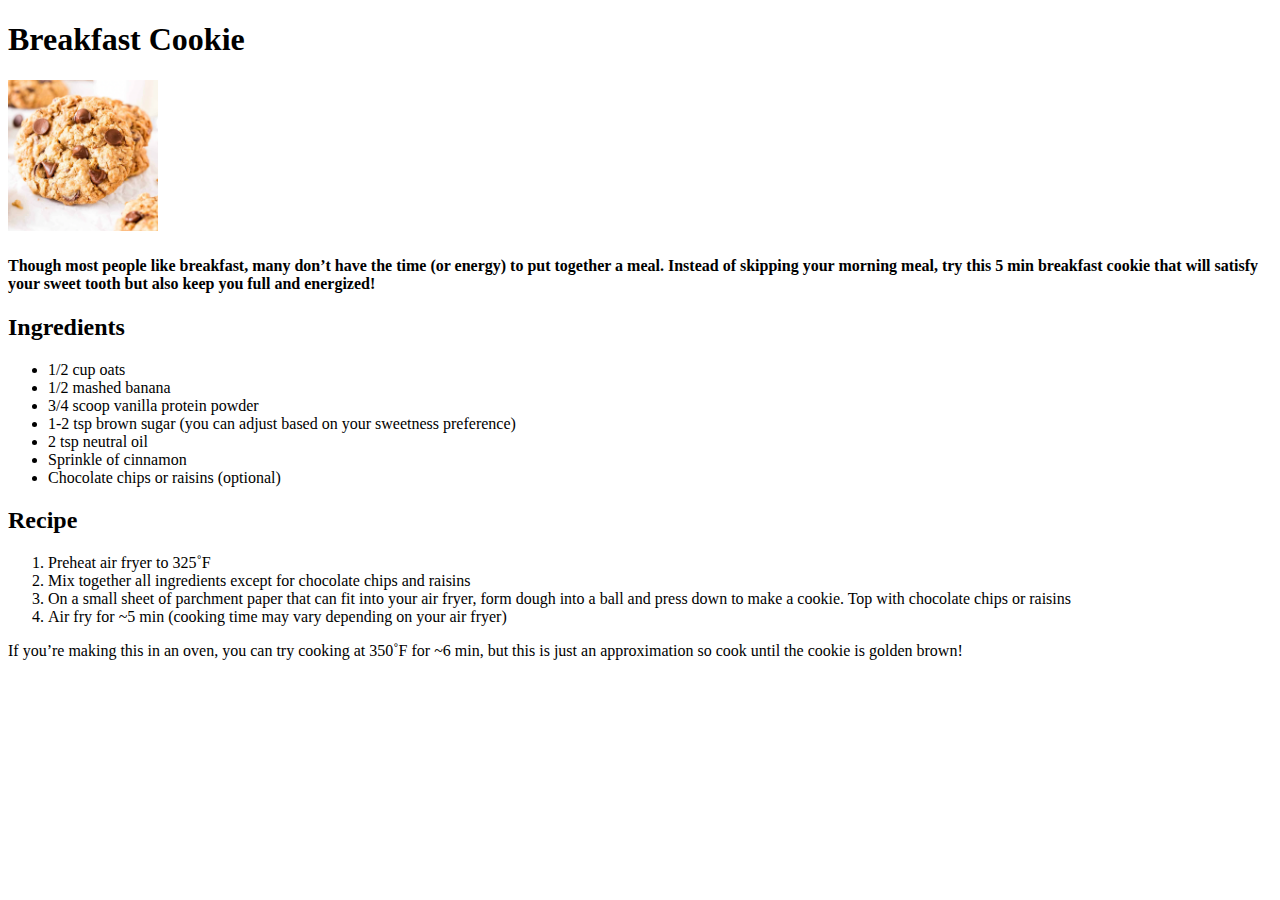
==== recipes/breakfast-cookie.html @ 7780f095 "add first recipe" ====
<!DOCTYPE html>
<html lang="en">
<head>
    <meta charset="UTF-8">
    <meta http-equiv="X-UA-Compatible" content="IE=edge">
    <meta name="viewport" content="width=device-width, initial-scale=1.0">
    <title>Breakfast Cookie</title>
</head>
<body>
    <h1>Breakfast Cookie</h1>
    <img src="cookie.png" alt="cookie" width="150px;">
    <h4>Though most people like breakfast, many don’t have the time (or energy) to put together a meal. Instead of skipping your morning meal, try this 5 min breakfast cookie that will satisfy your sweet tooth but also keep you full and energized!</h4>
    <h2>Ingredients</h2>
    <ul>
        <li>1/2 cup oats</li>
        <li>1/2 mashed banana</li>
        <li>3/4 scoop vanilla protein powder</li>
        <li>1-2 tsp brown sugar (you can adjust based on your sweetness preference)</li>
        <li>2 tsp neutral oil</li>
        <li>Sprinkle of cinnamon</li>
        <li>Chocolate chips or raisins (optional)</li>
    </ul>

    <h2>Recipe</h2>
    <ol>
        <li>Preheat air fryer to 325˚F</li>
        <li>Mix together all ingredients except for chocolate chips and raisins</li>
        <li>On a small sheet of parchment paper that can fit into your air fryer, form dough into a ball and press down to make a cookie. Top with chocolate chips or raisins</li>
        <li>Air fry for ~5 min (cooking time may vary depending on your air fryer)</li>
    </ol>
    <p>If you’re making this in an oven, you can try cooking at 350˚F for ~6 min, but this is just an approximation so cook until the cookie is golden brown!</p>
</body>
</html>
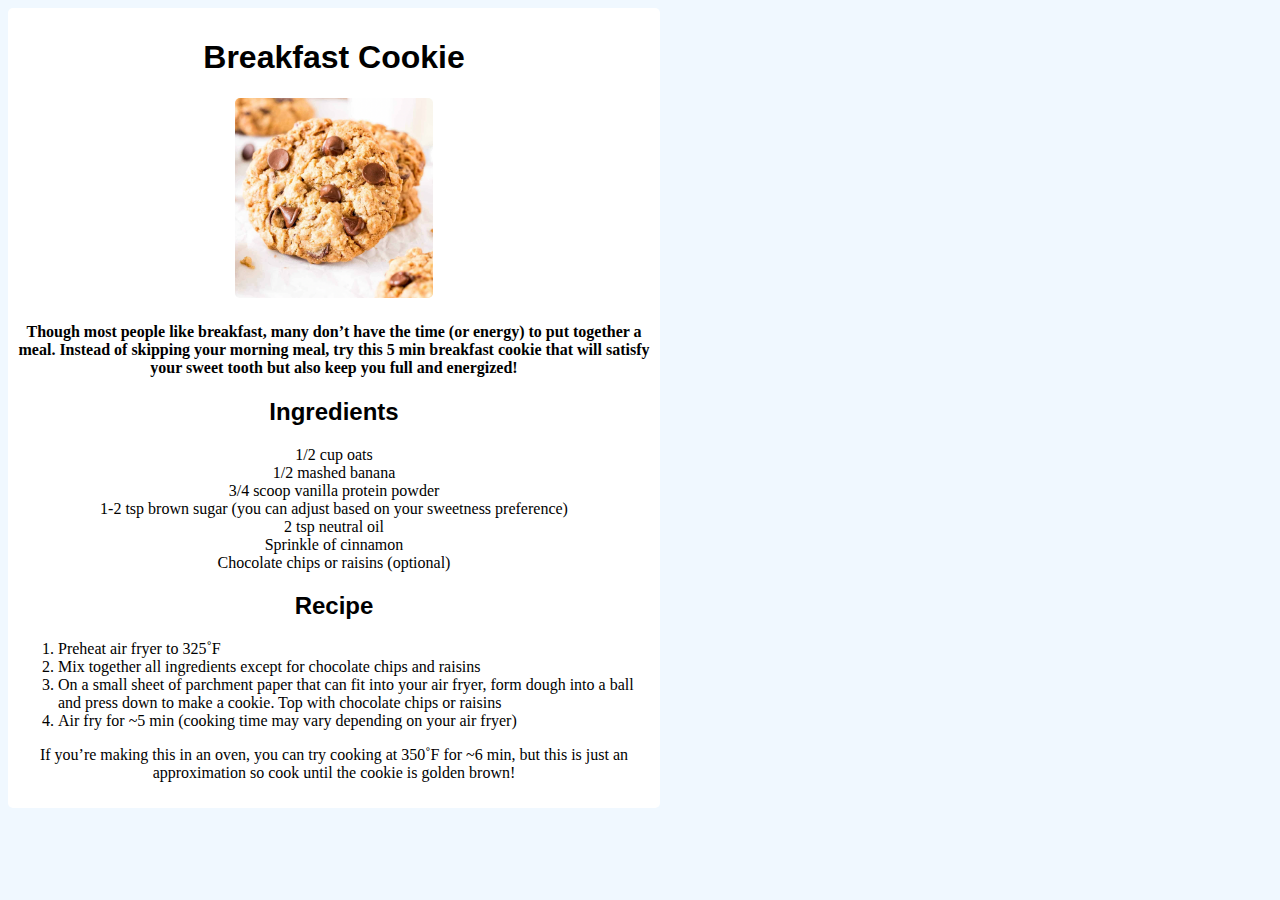
==== commit 47bc1bb8: "add font, lists style ang alignment" ====
--- a/recipes/breakfast-cookie.html
+++ b/recipes/breakfast-cookie.html
@@ -5,29 +5,32 @@
     <meta http-equiv="X-UA-Compatible" content="IE=edge">
     <meta name="viewport" content="width=device-width, initial-scale=1.0">
     <title>Breakfast Cookie</title>
+    <link rel="stylesheet" href="../styles.css">
 </head>
 <body>
-    <h1>Breakfast Cookie</h1>
-    <img src="cookie.png" alt="cookie" width="150px;">
-    <h4>Though most people like breakfast, many don’t have the time (or energy) to put together a meal. Instead of skipping your morning meal, try this 5 min breakfast cookie that will satisfy your sweet tooth but also keep you full and energized!</h4>
-    <h2>Ingredients</h2>
-    <ul>
-        <li>1/2 cup oats</li>
-        <li>1/2 mashed banana</li>
-        <li>3/4 scoop vanilla protein powder</li>
-        <li>1-2 tsp brown sugar (you can adjust based on your sweetness preference)</li>
-        <li>2 tsp neutral oil</li>
-        <li>Sprinkle of cinnamon</li>
-        <li>Chocolate chips or raisins (optional)</li>
-    </ul>
+    <div class="main-container">
+        <h1>Breakfast Cookie</h1>
+        <img class="pic" src="cookie.png" alt="cookie">
+        <h4>Though most people like breakfast, many don’t have the time (or energy) to put together a meal. Instead of skipping your morning meal, try this 5 min breakfast cookie that will satisfy your sweet tooth but also keep you full and energized!</h4>
+        <h2>Ingredients</h2>
+        <ul>
+            <li>1/2 cup oats</li>
+            <li>1/2 mashed banana</li>
+            <li>3/4 scoop vanilla protein powder</li>
+            <li>1-2 tsp brown sugar (you can adjust based on your sweetness preference)</li>
+            <li>2 tsp neutral oil</li>
+            <li>Sprinkle of cinnamon</li>
+            <li>Chocolate chips or raisins (optional)</li>
+        </ul>
 
-    <h2>Recipe</h2>
-    <ol>
-        <li>Preheat air fryer to 325˚F</li>
-        <li>Mix together all ingredients except for chocolate chips and raisins</li>
-        <li>On a small sheet of parchment paper that can fit into your air fryer, form dough into a ball and press down to make a cookie. Top with chocolate chips or raisins</li>
-        <li>Air fry for ~5 min (cooking time may vary depending on your air fryer)</li>
-    </ol>
-    <p>If you’re making this in an oven, you can try cooking at 350˚F for ~6 min, but this is just an approximation so cook until the cookie is golden brown!</p>
+        <h2>Recipe</h2>
+        <ol>
+            <li>Preheat air fryer to 325˚F</li>
+            <li>Mix together all ingredients except for chocolate chips and raisins</li>
+            <li>On a small sheet of parchment paper that can fit into your air fryer, form dough into a ball and press down to make a cookie. Top with chocolate chips or raisins</li>
+            <li>Air fry for ~5 min (cooking time may vary depending on your air fryer)</li>
+        </ol>
+        <p>If you’re making this in an oven, you can try cooking at 350˚F for ~6 min, but this is just an approximation so cook until the cookie is golden brown!</p>
+    </div>
 </body>
 </html>--- a/styles.css
+++ b/styles.css
@@ -0,0 +1,37 @@
+body {
+    background-color: aliceblue;
+}
+
+.main-container {
+    background-color: white;
+    padding: 10px;
+    border-radius: 5px;
+    width: 50%;
+    text-align: center;
+}
+
+h1,h2 {
+    font-family: 'Helvetica Neue', Helvetica, sans-serif;
+}
+
+a {
+    color: #000000;
+    text-decoration: none;
+}
+
+.pic {
+    height: 200px;
+    width: auto;
+    border-radius: 5px;
+}
+
+ul {
+    text-align: center;
+    list-style-position: inside;
+    list-style: none;
+    padding-left: 0;
+}
+
+ol {
+    text-align: start;
+}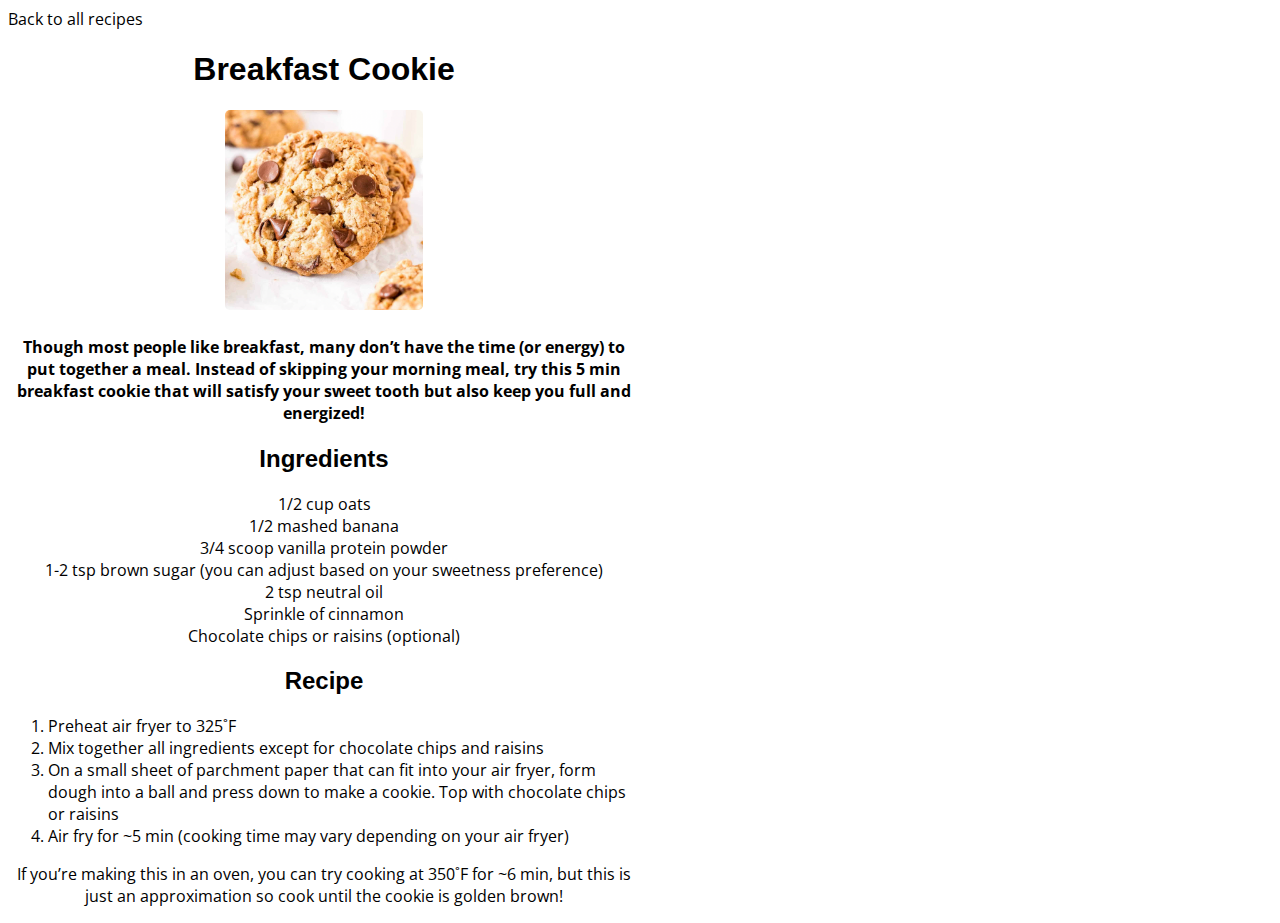
==== commit 31f98534: "change fond to open sans, add back button" ====
--- a/recipes/breakfast-cookie.html
+++ b/recipes/breakfast-cookie.html
@@ -5,9 +5,11 @@
     <meta http-equiv="X-UA-Compatible" content="IE=edge">
     <meta name="viewport" content="width=device-width, initial-scale=1.0">
     <title>Breakfast Cookie</title>
+    <link href="https://fonts.googleapis.com/css2?family=Open+Sans:ital,wght@0,400;1,300&display=swap" rel="stylesheet">
     <link rel="stylesheet" href="../styles.css">
 </head>
 <body>
+    <a href="../index.html">Back to all recipes</a>
     <div class="main-container">
         <h1>Breakfast Cookie</h1>
         <img class="pic" src="cookie.png" alt="cookie">
--- a/styles.css
+++ b/styles.css
@@ -1,10 +1,8 @@
 body {
-    background-color: aliceblue;
+    font-family: 'Open Sans', 'PT Sans', Calibri, sans-serif;
 }
 
 .main-container {
-    background-color: white;
-    padding: 10px;
     border-radius: 5px;
     width: 50%;
     text-align: center;
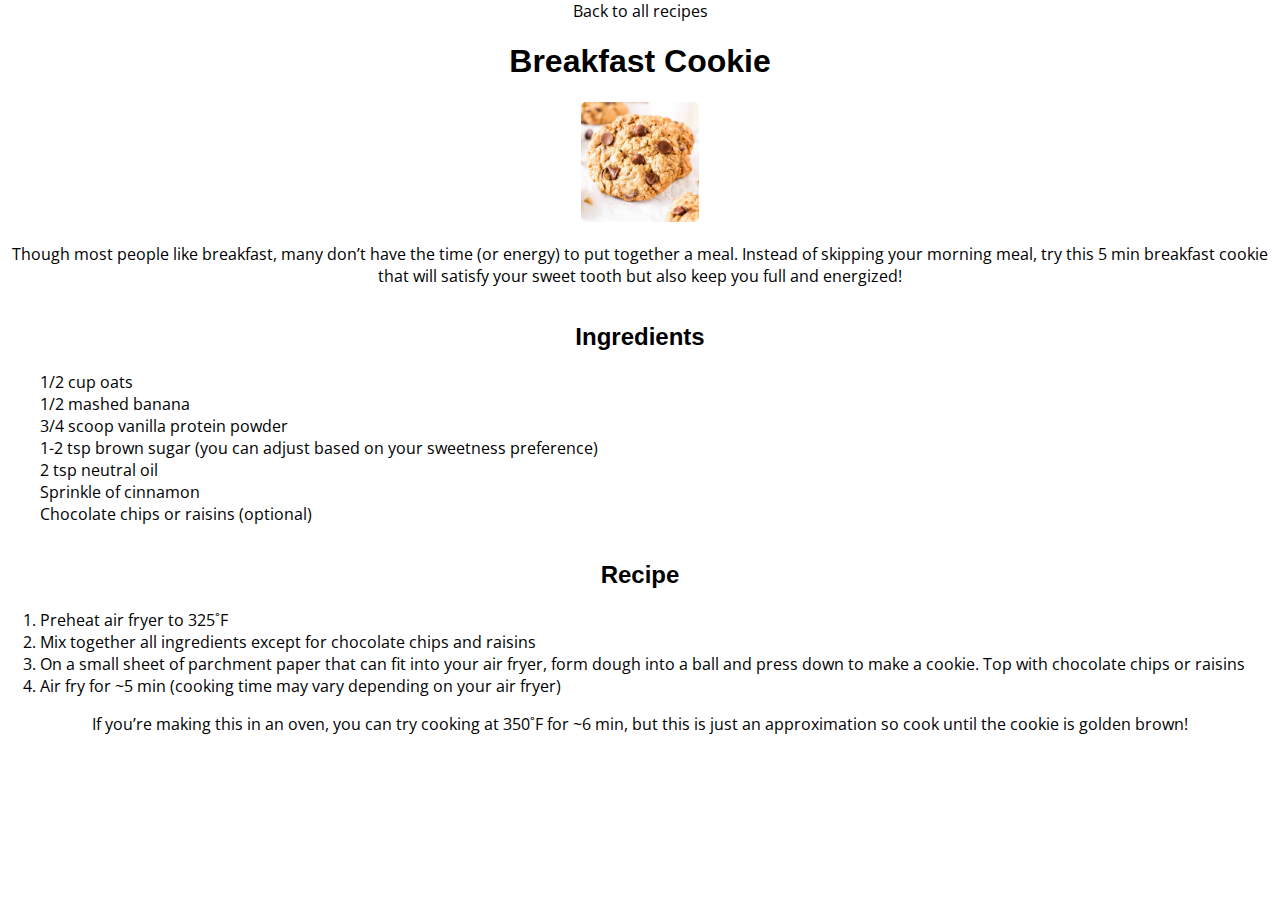
==== commit f33a3ccb: "add flexbox structure" ====
--- a/recipes/breakfast-cookie.html
+++ b/recipes/breakfast-cookie.html
@@ -9,30 +9,39 @@
     <link rel="stylesheet" href="../styles.css">
 </head>
 <body>
-    <a href="../index.html">Back to all recipes</a>
-    <div class="main-container">
-        <h1>Breakfast Cookie</h1>
-        <img class="pic" src="cookie.png" alt="cookie">
-        <h4>Though most people like breakfast, many don’t have the time (or energy) to put together a meal. Instead of skipping your morning meal, try this 5 min breakfast cookie that will satisfy your sweet tooth but also keep you full and energized!</h4>
-        <h2>Ingredients</h2>
-        <ul>
-            <li>1/2 cup oats</li>
-            <li>1/2 mashed banana</li>
-            <li>3/4 scoop vanilla protein powder</li>
-            <li>1-2 tsp brown sugar (you can adjust based on your sweetness preference)</li>
-            <li>2 tsp neutral oil</li>
-            <li>Sprinkle of cinnamon</li>
-            <li>Chocolate chips or raisins (optional)</li>
-        </ul>
-
-        <h2>Recipe</h2>
-        <ol>
-            <li>Preheat air fryer to 325˚F</li>
-            <li>Mix together all ingredients except for chocolate chips and raisins</li>
-            <li>On a small sheet of parchment paper that can fit into your air fryer, form dough into a ball and press down to make a cookie. Top with chocolate chips or raisins</li>
-            <li>Air fry for ~5 min (cooking time may vary depending on your air fryer)</li>
-        </ol>
-        <p>If you’re making this in an oven, you can try cooking at 350˚F for ~6 min, but this is just an approximation so cook until the cookie is golden brown!</p>
-    </div>
+    <div class="page">
+        <div class="section menu">
+            <a href="../index.html">Back to all recipes</a>
+        </div>
+        <div class="section header">
+            <h1>Breakfast Cookie</h1>
+        </div>
+        <div class="section discription">
+            <img class="image" src="cookie.png" alt="cookie">
+            <p>Though most people like breakfast, many don’t have the time (or energy) to put together a meal. Instead of skipping your morning meal, try this 5 min breakfast cookie that will satisfy your sweet tooth but also keep you full and energized!</p>
+        </div>
+        <div class="section ingredients">
+            <h2>Ingredients</h2>
+            <ul>
+                <li>1/2 cup oats</li>
+                <li>1/2 mashed banana</li>
+                <li>3/4 scoop vanilla protein powder</li>
+                <li>1-2 tsp brown sugar (you can adjust based on your sweetness preference)</li>
+                <li>2 tsp neutral oil</li>
+                <li>Sprinkle of cinnamon</li>
+                <li>Chocolate chips or raisins (optional)</li>
+            </ul>
+        </div>
+        <div class="section recipe">
+            <h2>Recipe</h2>
+            <ol>
+                <li>Preheat air fryer to 325˚F</li>
+                <li>Mix together all ingredients except for chocolate chips and raisins</li>
+                <li>On a small sheet of parchment paper that can fit into your air fryer, form dough into a ball and press down to make a cookie. Top with chocolate chips or raisins</li>
+                <li>Air fry for ~5 min (cooking time may vary depending on your air fryer)</li>
+            </ol>
+            <p>If you’re making this in an oven, you can try cooking at 350˚F for ~6 min, but this is just an approximation so cook until the cookie is golden brown!</p>
+        </div>
+        </div>
 </body>
 </html>--- a/styles.css
+++ b/styles.css
@@ -1,11 +1,21 @@
 body {
     font-family: 'Open Sans', 'PT Sans', Calibri, sans-serif;
+    margin: 0;
+    padding: 0;
+    box-sizing: border-box;
 }
 
-.main-container {
+.page {
+    display: flex;
+    flex-wrap: wrap;
     border-radius: 5px;
-    width: 50%;
     text-align: center;
+}
+
+.section {
+    width: 100%;
+    justify-content: center;
+    align-items: center;
 }
 
 h1,h2 {
@@ -17,17 +27,15 @@
     text-decoration: none;
 }
 
-.pic {
-    height: 200px;
+.image {
+    max-height: 120px;
     width: auto;
     border-radius: 5px;
 }
 
 ul {
-    text-align: center;
-    list-style-position: inside;
     list-style: none;
-    padding-left: 0;
+    text-align: start;
 }
 
 ol {
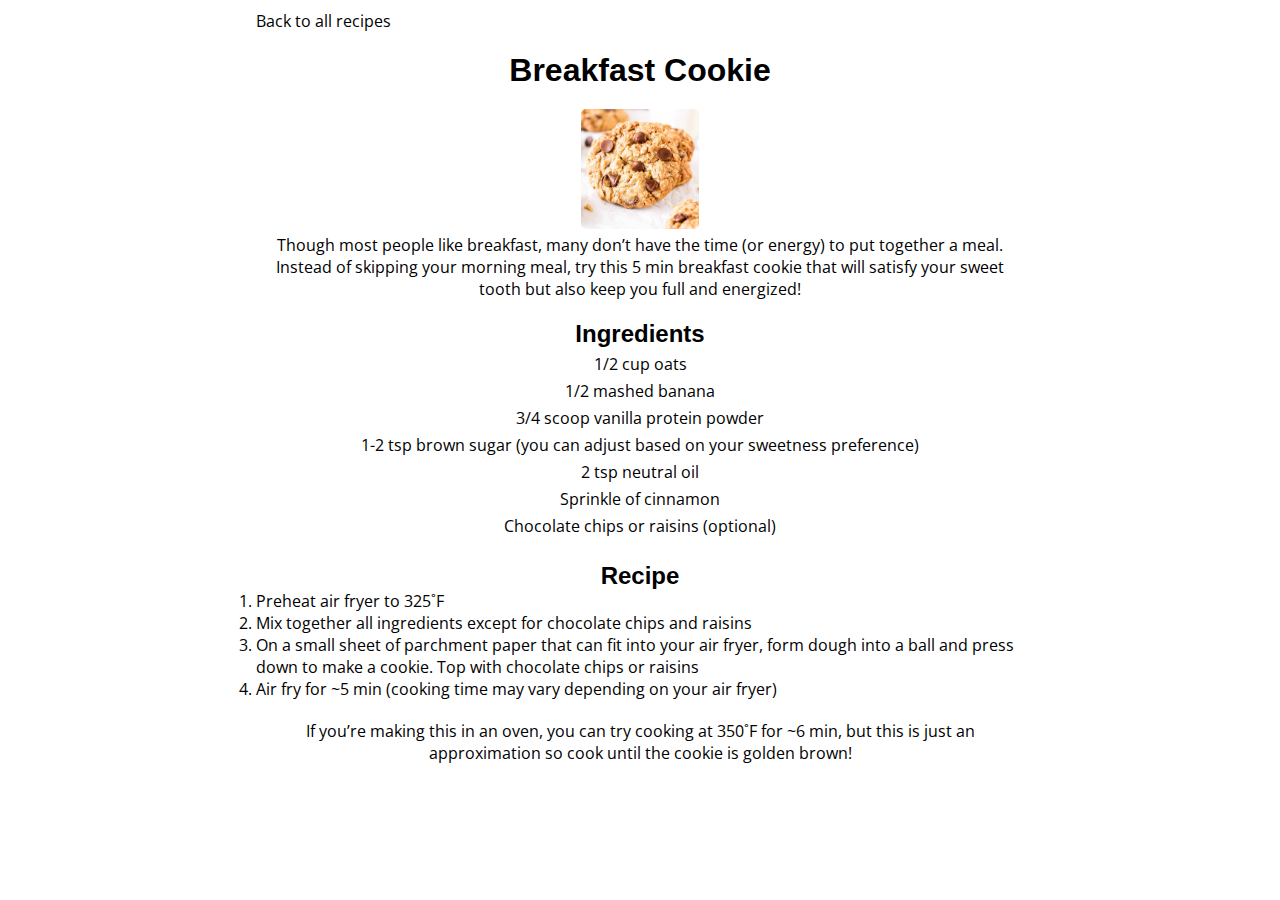
==== commit cc1c6a59: "add nav with button on the left" ====
--- a/recipes/breakfast-cookie.html
+++ b/recipes/breakfast-cookie.html
@@ -10,9 +10,11 @@
 </head>
 <body>
     <div class="page">
-        <div class="section menu">
-            <a href="../index.html">Back to all recipes</a>
-        </div>
+        <nav class="section menu">
+            <div class="back">
+                <a href="../index.html">Back to all recipes</a>
+            </div>
+        </nav>
         <div class="section header">
             <h1>Breakfast Cookie</h1>
         </div>
@@ -40,8 +42,10 @@
                 <li>On a small sheet of parchment paper that can fit into your air fryer, form dough into a ball and press down to make a cookie. Top with chocolate chips or raisins</li>
                 <li>Air fry for ~5 min (cooking time may vary depending on your air fryer)</li>
             </ol>
+        </div>
+        <div class="section add">
             <p>If you’re making this in an oven, you can try cooking at 350˚F for ~6 min, but this is just an approximation so cook until the cookie is golden brown!</p>
         </div>
-        </div>
+    </div>
 </body>
 </html>--- a/styles.css
+++ b/styles.css
@@ -1,4 +1,4 @@
-body {
+* {
     font-family: 'Open Sans', 'PT Sans', Calibri, sans-serif;
     margin: 0;
     padding: 0;
@@ -13,9 +13,19 @@
 }
 
 .section {
+    margin: 10px 0;
     width: 100%;
     justify-content: center;
     align-items: center;
+}
+
+.section.menu {
+    display: flex;
+    justify-content: space-between;
+}
+
+.section > ul > li {
+    margin: 5px 0;
 }
 
 h1,h2 {
@@ -35,9 +45,15 @@
 
 ul {
     list-style: none;
-    text-align: start;
 }
 
 ol {
     text-align: start;
+}
+
+@media only screen and (min-width: 769px) {
+    .page {
+    width: 768px;
+    margin: 0 auto;
+    }
 }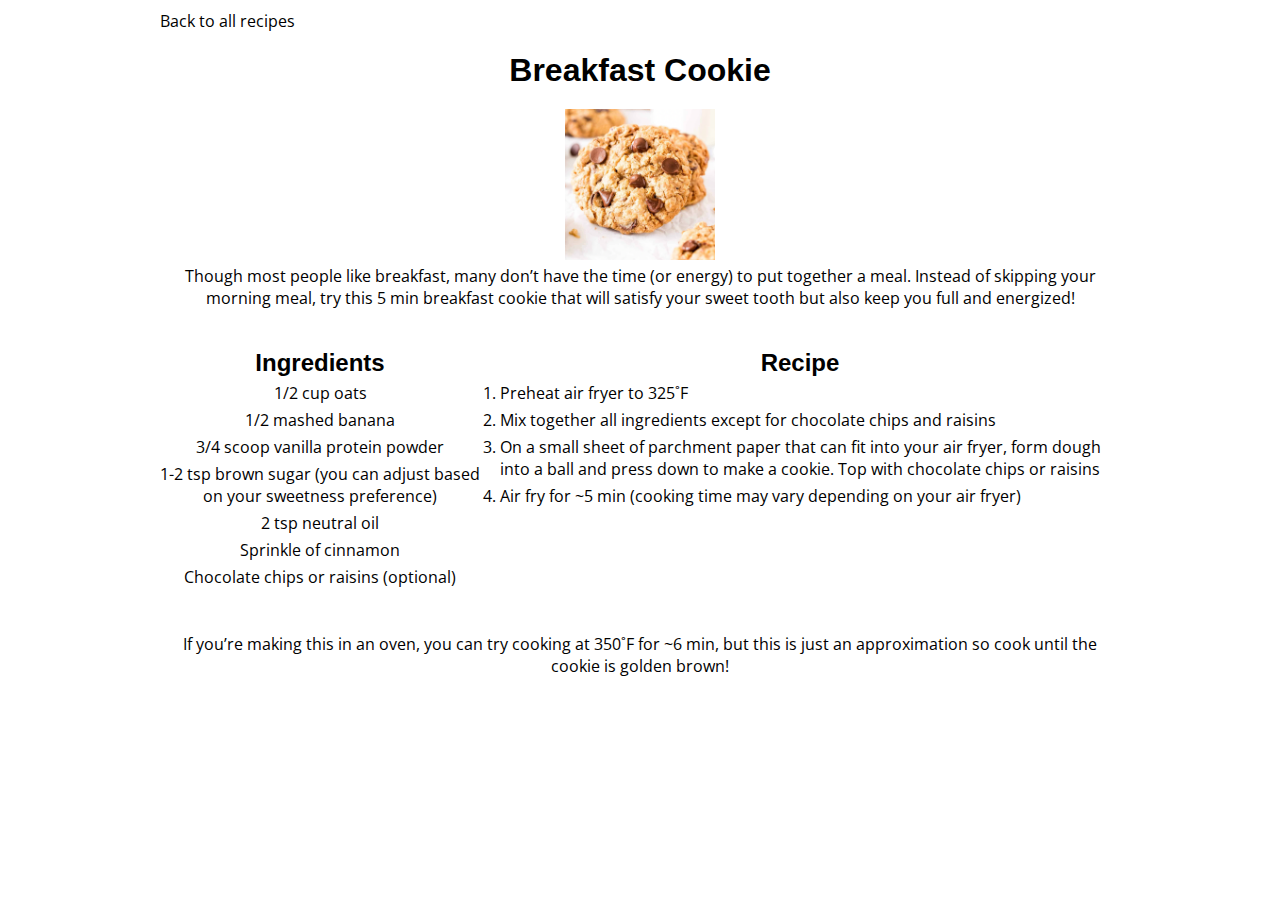
==== commit ace8229e: "put img into a div, reposition divs on wide screen" ====
--- a/recipes/breakfast-cookie.html
+++ b/recipes/breakfast-cookie.html
@@ -19,29 +19,33 @@
             <h1>Breakfast Cookie</h1>
         </div>
         <div class="section discription">
-            <img class="image" src="cookie.png" alt="cookie">
+            <div class="image">
+                <img src="cookie.png" alt="cookie" style="max-width: 150px;">
+            </div>
             <p>Though most people like breakfast, many don’t have the time (or energy) to put together a meal. Instead of skipping your morning meal, try this 5 min breakfast cookie that will satisfy your sweet tooth but also keep you full and energized!</p>
         </div>
-        <div class="section ingredients">
-            <h2>Ingredients</h2>
-            <ul>
-                <li>1/2 cup oats</li>
-                <li>1/2 mashed banana</li>
-                <li>3/4 scoop vanilla protein powder</li>
-                <li>1-2 tsp brown sugar (you can adjust based on your sweetness preference)</li>
-                <li>2 tsp neutral oil</li>
-                <li>Sprinkle of cinnamon</li>
-                <li>Chocolate chips or raisins (optional)</li>
-            </ul>
-        </div>
-        <div class="section recipe">
-            <h2>Recipe</h2>
-            <ol>
-                <li>Preheat air fryer to 325˚F</li>
-                <li>Mix together all ingredients except for chocolate chips and raisins</li>
-                <li>On a small sheet of parchment paper that can fit into your air fryer, form dough into a ball and press down to make a cookie. Top with chocolate chips or raisins</li>
-                <li>Air fry for ~5 min (cooking time may vary depending on your air fryer)</li>
-            </ol>
+        <div class="together-on-wide">
+            <div class="section ingredients">
+                <h2>Ingredients</h2>
+                <ul>
+                    <li>1/2 cup oats</li>
+                    <li>1/2 mashed banana</li>
+                    <li>3/4 scoop vanilla protein powder</li>
+                    <li>1-2 tsp brown sugar (you can adjust based on your sweetness preference)</li>
+                    <li>2 tsp neutral oil</li>
+                    <li>Sprinkle of cinnamon</li>
+                    <li>Chocolate chips or raisins (optional)</li>
+                </ul>
+            </div>
+            <div class="section recipe">
+                <h2>Recipe</h2>
+                <ol>
+                    <li>Preheat air fryer to 325˚F</li>
+                    <li>Mix together all ingredients except for chocolate chips and raisins</li>
+                    <li>On a small sheet of parchment paper that can fit into your air fryer, form dough into a ball and press down to make a cookie. Top with chocolate chips or raisins</li>
+                    <li>Air fry for ~5 min (cooking time may vary depending on your air fryer)</li>
+                </ol>
+            </div>
         </div>
         <div class="section add">
             <p>If you’re making this in an oven, you can try cooking at 350˚F for ~6 min, but this is just an approximation so cook until the cookie is golden brown!</p>
--- a/styles.css
+++ b/styles.css
@@ -1,5 +1,5 @@
 * {
-    font-family: 'Open Sans', 'PT Sans', Calibri, sans-serif;
+    font-family: 'Open Sans', 'PT Sans', sans-serif;
     margin: 0;
     padding: 0;
     box-sizing: border-box;
@@ -8,13 +8,14 @@
 .page {
     display: flex;
     flex-wrap: wrap;
+    flex-direction: column;
     border-radius: 5px;
     text-align: center;
 }
 
 .section {
     margin: 10px 0;
-    width: 100%;
+    flex: 1;
     justify-content: center;
     align-items: center;
 }
@@ -22,10 +23,6 @@
 .section.menu {
     display: flex;
     justify-content: space-between;
-}
-
-.section > ul > li {
-    margin: 5px 0;
 }
 
 h1,h2 {
@@ -38,8 +35,6 @@
 }
 
 .image {
-    max-height: 120px;
-    width: auto;
     border-radius: 5px;
 }
 
@@ -49,11 +44,40 @@
 
 ol {
     text-align: start;
+    padding-left: 20px;
 }
 
-@media only screen and (min-width: 769px) {
+li {
+    margin: 5px 0;
+}
+
+@media only screen and (min-width: 401px) and (max-width: 538px) {
     .page {
-    width: 768px;
+    width: 400px;
     margin: 0 auto;
     }
-}+}
+
+@media only screen and (min-width: 539px) and (max-width: 960px) {
+    .page {
+    width: 539px;
+    margin: 0 auto;
+    }
+}
+
+@media only screen and (min-width: 961px) {
+    .page {
+    width: 960px;
+    margin: 0 auto;
+    }
+
+    .together-on-wide {
+        display: flex;
+        margin: 20px 0;
+    }
+    
+    .recipe {
+        flex: 2;
+        gap: 2rem;
+    }
+}
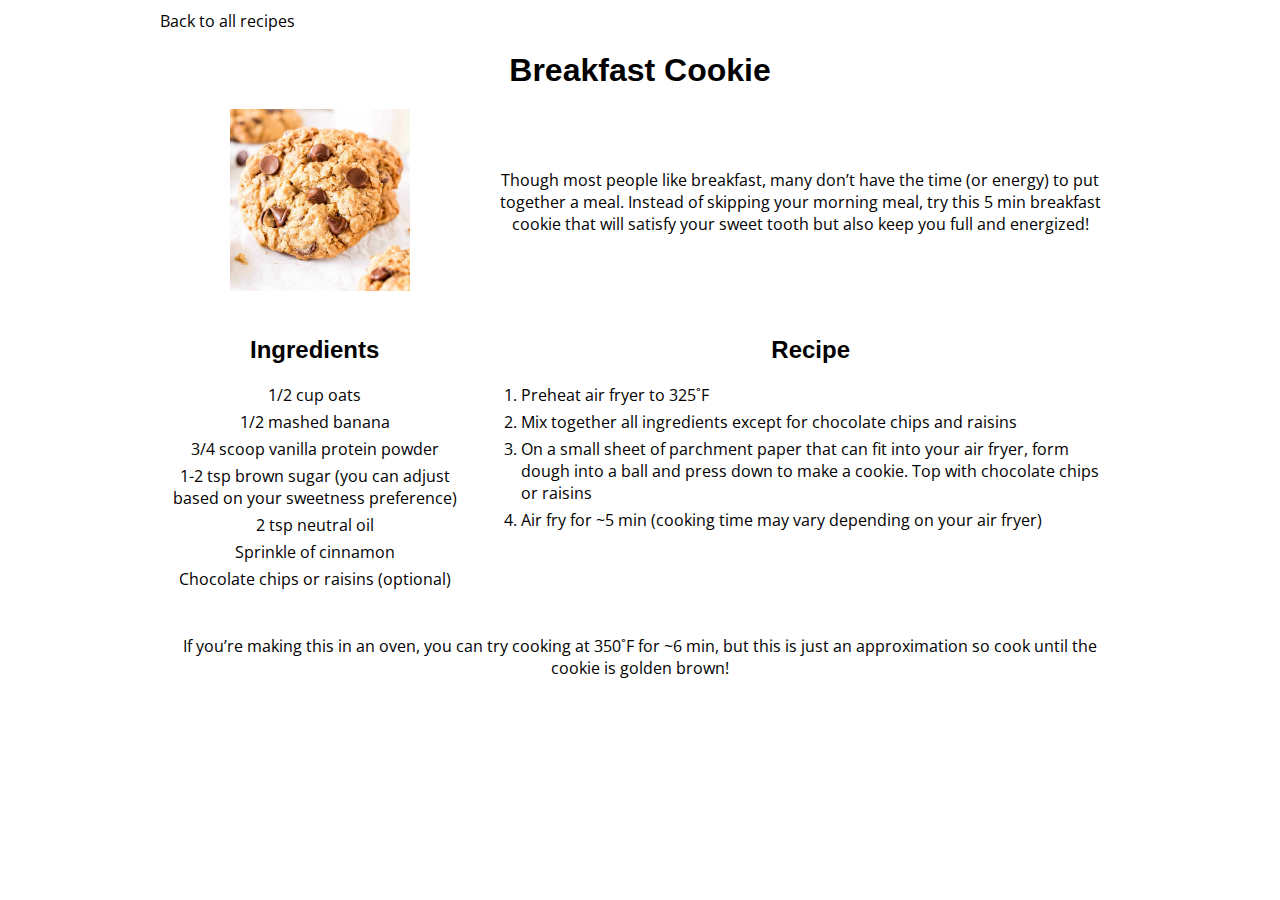
==== commit 99419962: "change position of discription div on wide screen" ====
--- a/recipes/breakfast-cookie.html
+++ b/recipes/breakfast-cookie.html
@@ -20,7 +20,7 @@
         </div>
         <div class="section discription">
             <div class="image">
-                <img src="cookie.png" alt="cookie" style="max-width: 150px;">
+                <img src="cookie.png" alt="cookie" style="max-width: 180px;">
             </div>
             <p>Though most people like breakfast, many don’t have the time (or energy) to put together a meal. Instead of skipping your morning meal, try this 5 min breakfast cookie that will satisfy your sweet tooth but also keep you full and energized!</p>
         </div>
--- a/styles.css
+++ b/styles.css
@@ -40,11 +40,13 @@
 
 ul {
     list-style: none;
+    margin-top: 20px;
 }
 
 ol {
     text-align: start;
     padding-left: 20px;
+    margin-top: 20px;
 }
 
 li {
@@ -74,10 +76,26 @@
     .together-on-wide {
         display: flex;
         margin: 20px 0;
+        gap: 2rem;
     }
     
     .recipe {
         flex: 2;
-        gap: 2rem;
     }
+
+    .section.discription {
+        display: flex;
+        flex-direction: row;
+        justify-content: center;
+        align-items: center;
+    }
+
+    .section.discription > .image {
+        flex: 1;
+    }
+
+    .section.discription > p {
+        flex: 2;
+    }
+
 }
